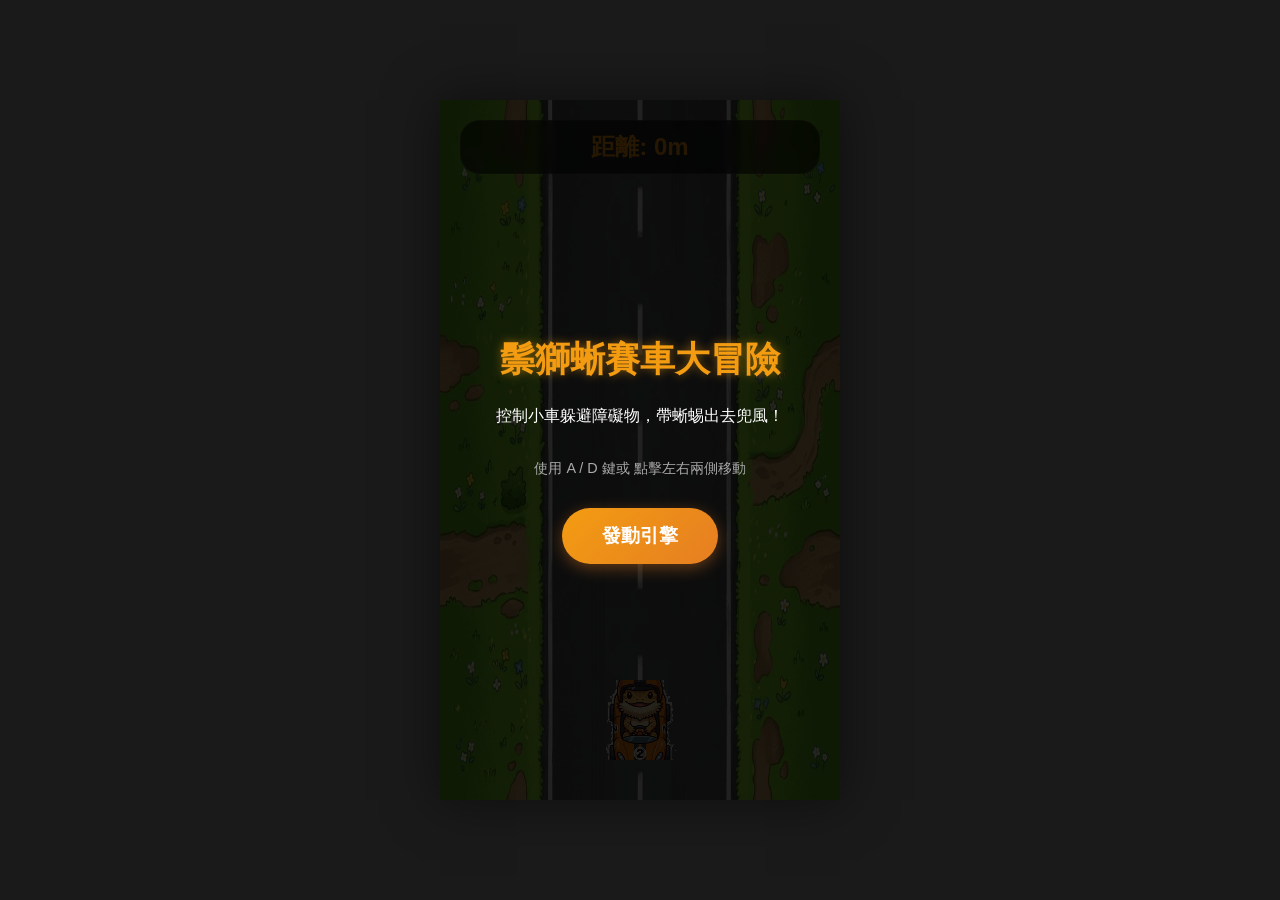
==== bearded-dragon-racer/index.html @ 3dd3d480 "第一版本：Q版鬃獅蜥電子雞與雙遊戲整合版 (含報時、醫療與賽車功能)" ====
<!DOCTYPE html>
<html lang="zh-TW">
<head>
    <meta charset="UTF-8">
    <meta name="viewport" content="width=device-width, initial-scale=1.0, maximum-scale=1.0, user-scalable=no">
    <title>鬃獅蜥賽車大冒險</title>
    <link rel="stylesheet" href="style.css">
</head>
<body>
    <div id="game-container">
        <canvas id="gameCanvas"></canvas>
        
        <div id="ui-layer">
            <div class="score-board">距離: <span id="score">0</span>m</div>
        </div>

        <div id="overlay">
            <div class="content">
                <h1 id="overlay-title">鬃獅蜥賽車大冒險</h1>
                <p id="overlay-desc">控制小車躲避障礙物，帶蜥蜴出去兜風！</p>
                <div class="controls-hint">使用 A / D 鍵或 點擊左右兩側移動</div>
                <button id="start-btn">發動引擎</button>
            </div>
        </div>
    </div>
    <script src="game.js"></script>
</body>
</html>
---- bearded-dragon-racer/style.css ----
:root {
    --primary: #f39c12;
    --secondary: #e67e22;
    --text: #ffffff;
    --glass: rgba(0, 0, 0, 0.6);
}

* {
    margin: 0;
    padding: 0;
    box-sizing: border-box;
    font-family: 'Inter', 'Segoe UI', sans-serif;
    user-select: none;
}

body {
    background: #1a1a1a;
    display: flex;
    justify-content: center;
    align-items: center;
    height: 100vh;
    overflow: hidden;
}

#game-container {
    position: relative;
    width: 100%;
    max-width: 400px;
    height: 100%;
    max-height: 700px;
    background: #333;
    box-shadow: 0 0 50px rgba(0,0,0,0.5);
    overflow: hidden;
}

canvas {
    display: block;
    width: 100%;
    height: 100%;
    background: #444;
}

#ui-layer {
    position: absolute;
    top: 20px;
    left: 0;
    width: 100%;
    padding: 0 20px;
    pointer-events: none;
}

.score-board {
    background: var(--glass);
    color: var(--primary);
    padding: 10px 20px;
    border-radius: 20px;
    font-size: 1.5rem;
    font-weight: bold;
    text-align: center;
    backdrop-filter: blur(5px);
    border: 1px solid rgba(255,255,255,0.1);
}

#overlay {
    position: absolute;
    inset: 0;
    background: rgba(0,0,0,0.85);
    display: flex;
    justify-content: center;
    align-items: center;
    z-index: 10;
    transition: opacity 0.3s;
}

#overlay.hidden {
    opacity: 0;
    pointer-events: none;
}

.content {
    text-align: center;
    color: white;
    padding: 30px;
}

h1 {
    color: var(--primary);
    margin-bottom: 20px;
    font-size: 2.2rem;
    text-shadow: 0 0 10px rgba(243, 156, 18, 0.5);
}

#overlay-desc {
    margin-bottom: 30px;
    line-height: 1.6;
}

.controls-hint {
    font-size: 0.9rem;
    color: #aaa;
    margin-bottom: 30px;
}

#start-btn {
    background: linear-gradient(135deg, var(--primary), var(--secondary));
    border: none;
    color: white;
    padding: 15px 40px;
    font-size: 1.2rem;
    font-weight: bold;
    border-radius: 30px;
    cursor: pointer;
    box-shadow: 0 4px 15px rgba(230, 126, 34, 0.4);
    transition: transform 0.2s;
}

#start-btn:active {
    transform: scale(0.95);
}
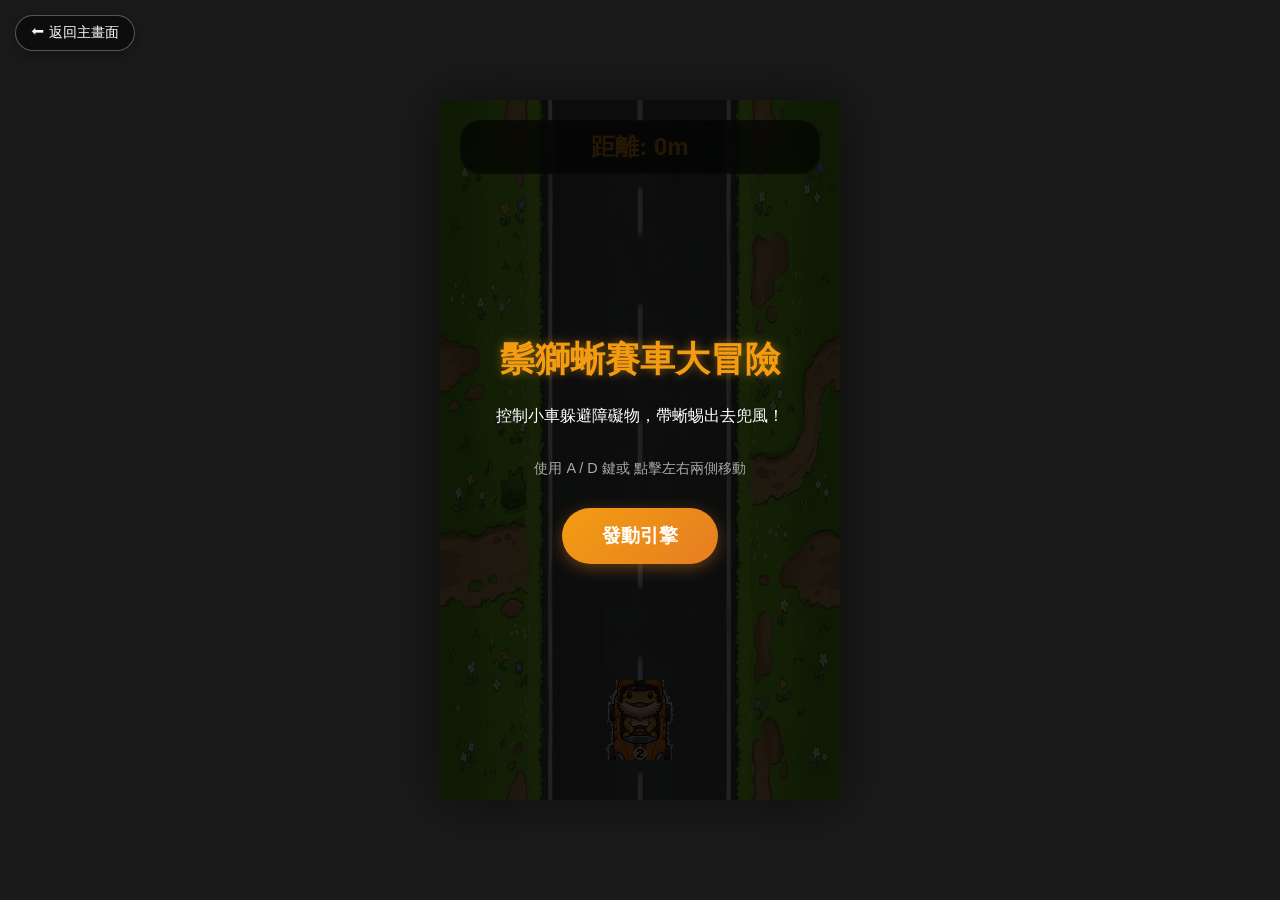
==== commit 2c8a34de: "修補：重置邏輯修正 (Reset Lock) 與新增小遊戲導航返回按鈕" ====
--- a/bearded-dragon-racer/index.html
+++ b/bearded-dragon-racer/index.html
@@ -7,6 +7,7 @@
     <link rel="stylesheet" href="style.css">
 </head>
 <body>
+    <a href="../index.html" class="back-link">⬅ 返回主畫面</a>
     <div id="game-container">
         <canvas id="gameCanvas"></canvas>
         
--- a/bearded-dragon-racer/style.css
+++ b/bearded-dragon-racer/style.css
@@ -20,6 +20,29 @@
     align-items: center;
     height: 100vh;
     overflow: hidden;
+}
+
+/* 返回連結樣式 */
+.back-link {
+    position: fixed;
+    top: 15px;
+    left: 15px;
+    z-index: 10000;
+    text-decoration: none;
+    color: white;
+    background: rgba(0, 0, 0, 0.5);
+    padding: 8px 15px;
+    border-radius: 25px;
+    font-size: 14px;
+    backdrop-filter: blur(8px);
+    border: 1px solid rgba(255, 255, 255, 0.3);
+    transition: all 0.3s cubic-bezier(0.175, 0.885, 0.32, 1.275);
+    box-shadow: 0 4px 15px rgba(0,0,0,0.3);
+}
+.back-link:hover {
+    background: rgba(255, 255, 255, 0.2);
+    transform: translateY(-2px) scale(1.05);
+    box-shadow: 0 6px 20px rgba(0,0,0,0.4);
 }
 
 #game-container {
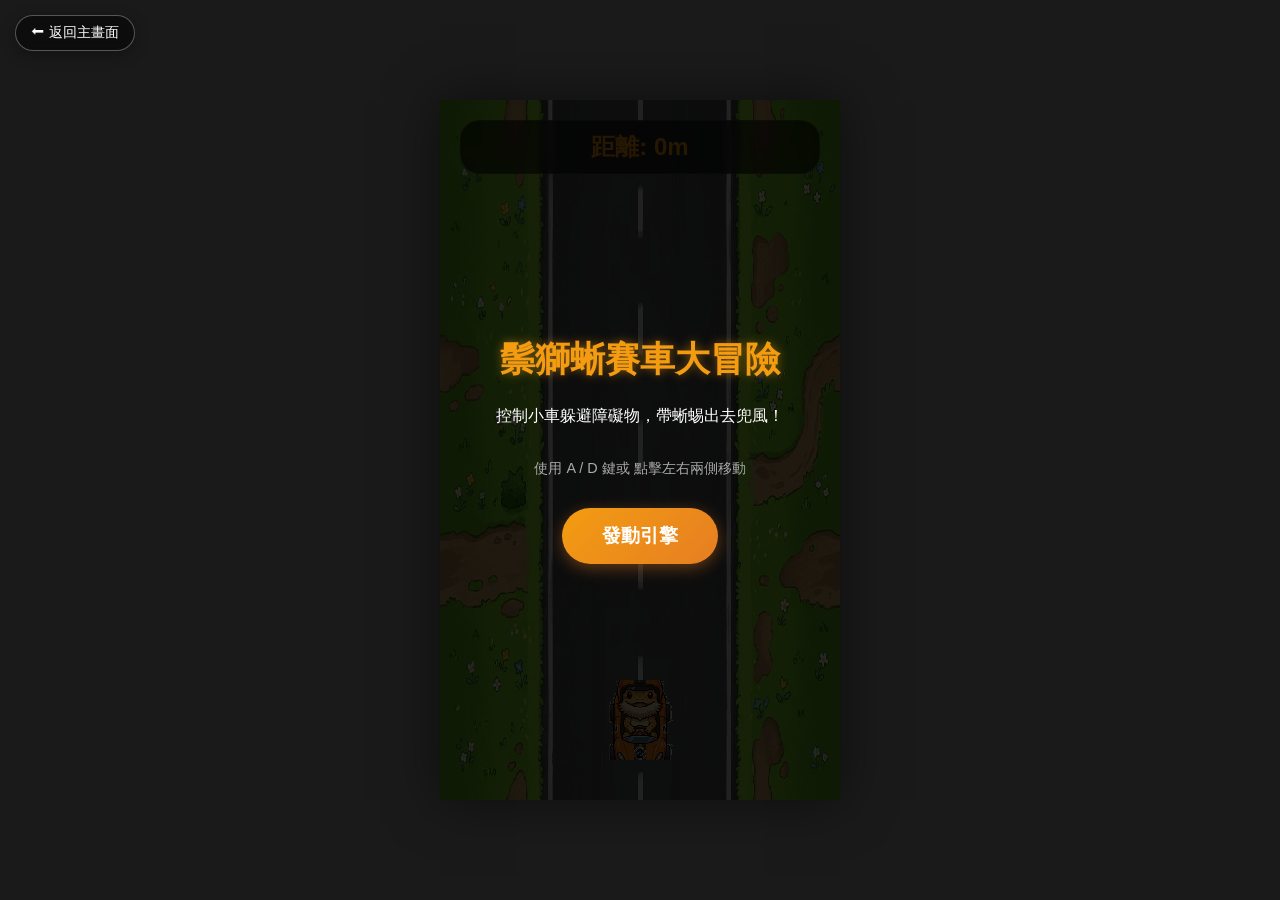
==== commit 440555fb: "優化：全面支援手機觸控體驗，消除點擊延遲並優化 Viewport 適配" ====
--- a/bearded-dragon-racer/index.html
+++ b/bearded-dragon-racer/index.html
@@ -2,7 +2,7 @@
 <html lang="zh-TW">
 <head>
     <meta charset="UTF-8">
-    <meta name="viewport" content="width=device-width, initial-scale=1.0, maximum-scale=1.0, user-scalable=no">
+    <meta name="viewport" content="width=device-width, initial-scale=1.0, maximum-scale=1.0, user-scalable=no, viewport-fit=cover">
     <title>鬃獅蜥賽車大冒險</title>
     <link rel="stylesheet" href="style.css">
 </head>
